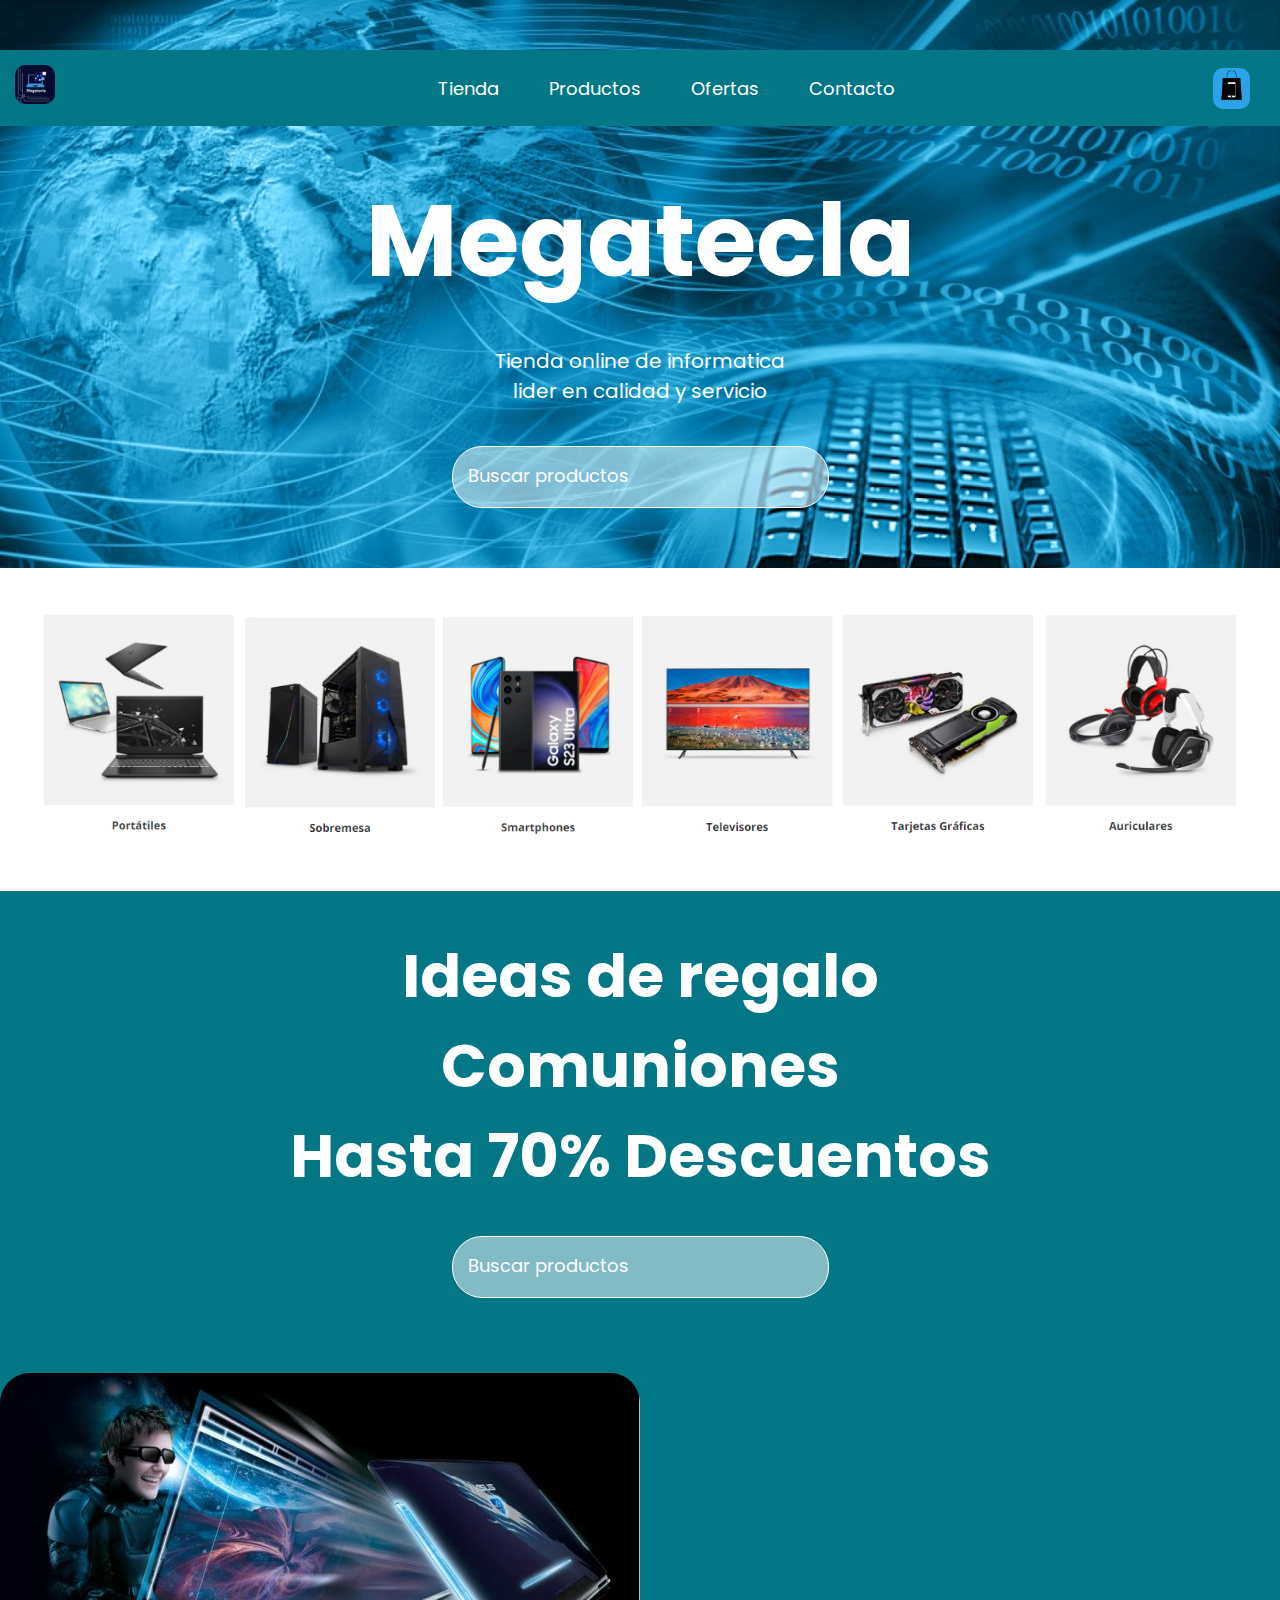
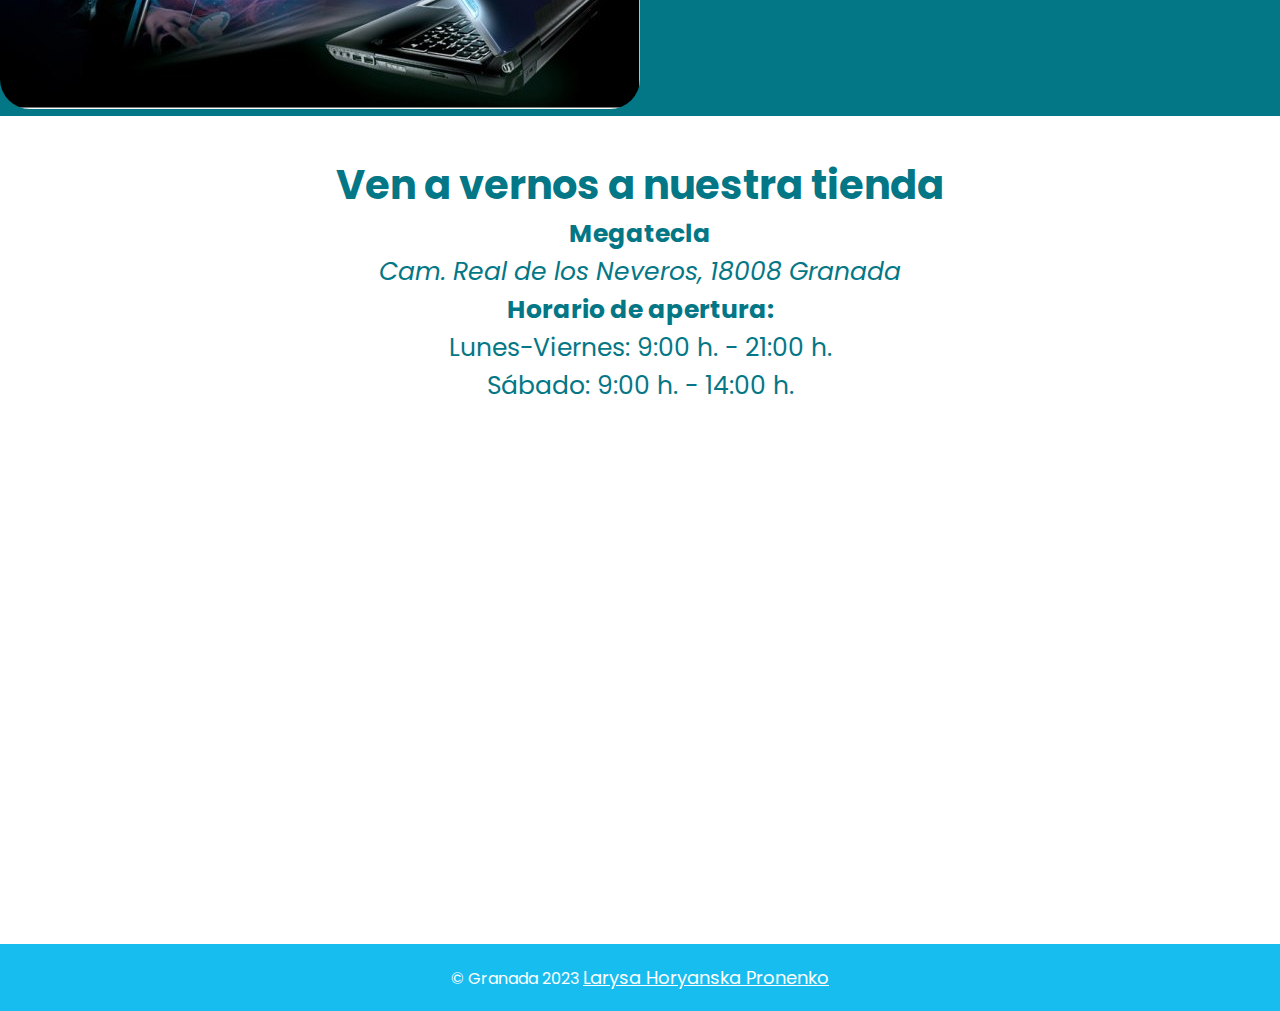
==== index.html @ b73571f2 "Los archivos básicos" ====
<!DOCTYPE html>
<html lang="en">
<head>
    <meta charset="UTF-8">
    <meta http-equiv="X-UA-Compatible" content="IE=edge">
    <!--meta para adaptiv-->
    <meta name="viewport" content="width=device-width, initial-scale=1.0,maximum-scale=1.0,minimum-scale=1.0,user-scalable=no ">
    <link rel="preconnect" href="https://fonts.googleapis.com">
        <link rel="preconnect" href="https://fonts.gstatic.com" crossorigin>
        <link href="https://fonts.googleapis.com/css2?family=Poppins&display=swap" rel="stylesheet">
        <link rel="stylesheet" href="style.css">
    <title>Megatecla</title>
</head>
<body>
    <div class="container">
        <div class="bgn-image">
        <header class="header">
            <div class="logo">
            <a href="index.html"> <img src="./imagenes/logo2.png" alt="Tienda de informatica online Megatecla"></a>
            </div> 

            <div class="header-nav">
                <ul class="nav">
                    <li class="nav-element">
                            <a href="index.html">Tienda</a></li>
                    <li class="nav-element">
                        <a href="productos.html">Productos</a></li>
                    <li class="nav-element">
                        <a href="ofertas.html">Ofertas</a></li>
                    <li class="nav-element">
                        <a href="contacto.html">Contacto</a></li>
                </ul>
            </div>

            <div class="basket">
                <a href="#"><img src="./imagenes/cesta.png" alt="Cesta_de_la_compra"></a>
            </div>
         </header>
        
            <div class="container">
                <div class="interior">
                    <h2 class="interior-slogan">Megatecla</h2>
                    <p class="interior-text">Tienda online de informatica<br>lider en calidad y servicio</p>
                    
                        <input type="text" class="interior-search" placeholder="Buscar productos">
                        
                        
                </div>
            </div>
        </div>

    
        <section class="container">
            <div class="content">
                <div class="article-a1 ">
                    <a href="productos.html#1"><img src="./imagenes/a1.png" alt="Seccion de portatiles"></a>
                </div>
                <div class="article-a2 ">
                    <a href="productos.html#2"><img src="./imagenes/a2.png" alt="Seccion de sobremesas"></a>
                </div>
                <div class="article-a3 ">
                    <a href="productos.html#3"><img src="./imagenes/a3.png" alt="Seccion de smartphones"></a>
                </div>
                <div class="article-a4 ">
                    <a href="productos.html#4"><img src="./imagenes/a4.png" alt="Seccion de televisores"></a>
                </div>
                <div class="article-a5 ">
                    <a href="productos.html#5"><img src="./imagenes/a5.png" alt="Seccion de tarjetas graficas"></a>
                </div>
                <div class="article-a6 ">
                    <a href="productos.html#6"><img src="./imagenes/a6.png" alt="Seccion de auriculares"></a>
                </div>
            </div>
        </section>
   
    <section class="oferr">
        <div class="oferr-text">
            <h2 class="oferr-slogan">Ideas de regalo <br>Comuniones</h2>
            <h2 class="oferr-slogan">Hasta 70% Descuentos</h2>
            <input type="text" class="oferr-search" placeholder="Buscar productos">
        </div>

        <div class="oferr-img">
            <img src="./imagenes/oferta.jpg" alt="">   
        </div>
    </section>
    <section class="mapa">
        <h3>Ven a vernos a nuestra tienda</h3>
        <p><strong>Megatecla</strong><br>
        <address>
            Cam. Real de los Neveros,
            18008 Granada
        </address></p>
        <p><strong>Horario de apertura:</strong>​ <br>
           Lunes-Viernes:<time> 9:00 h. - 21:00 </time>h.<br>
           Sábado:<time> 9:00 h. - 14:00 </time>h.
        </p>
        
        <iframe src="https://www.google.com/maps/embed?pb=!1m18!1m12!1m3!1d12719.294969153772!2d-3.5855764753150616!3d37.15689035773113!2m3!1f0!2f0!3f0!3m2!1i1024!2i768!4f13.1!3m3!1m2!1s0xd71e4a9ee9aae45%3A0xc461974b3383d8f7!2sCam.%20Real%20de%20los%20Neveros%2C%2018008%20Granada!5e0!3m2!1ses!2ses!4v1690480111219!5m2!1ses!2ses" width="100%" height="450" style="border:0;" allowfullscreen="" loading="lazy" class="mapa-im" referrerpolicy="no-referrer-when-downgrade"></iframe>
    </section>
    <footer>
        <p> &copy; Granada 2023 <a href="https://www.linkedin.com/in/larysahoryanskapronenko/"> Larysa Horyanska Pronenko</a></p>
    </footer>
</div>
</body>
</html>
---- style.css ----
*{
    margin: 0;
    padding: 0;
}

html,body{
    overflow-x: hidden;
}
body{
    font-family: 'Poppins';
    color: white;
    position: relative;
}

.container{
    max-width: 100%;
    margin: auto;
}

.bgn-image{
    background-image: url('./imagenes/bgn.jpg');
    background-repeat: no-repeat;
    background-size: cover;
    padding-top: 50px;
    padding-bottom: 20px; 
}

.header{
    background-color: rgb(4, 119, 134);
    display: flex;
    justify-content: space-between;
    align-items: center;   
}

.header-nav{
    padding-left: 5%;
}



.logo img{
    width: 40px;
    border-radius: 10px; 
    margin: 15px;

}

.nav{
    display: flex;
    justify-content: space-around;
    list-style: none;
    gap:50px;
}

.nav li{
    font-size: 18px;    
}

.nav li a{
    text-decoration: none; 
    color: white;      
}

.nav li a:visited{
    color: white;
}

.basket a {
    font-size: 18px;
    font-family: 'Poppins';
    color: white;
    text-decoration: none;
    margin-right: 15px;
    display: flex;
    justify-content: space-between;
    align-items: center;
   
}

.basket img{
    width: 37px;
    border-radius: 10px;
    margin: 15px;
}

.interior h2, p {
    text-align: center; 
}

.interior-slogan{
    margin-top: 40px;
    font-size: 100px;
    font-weight: bold;  
}

.interior-text{ 
    margin-top: 30px;
    font-size: 20px;
}

.interior-search{
    display: block;
    margin: 40px auto ;
    width: 360px;
    height: 60px;
    border: 1px solid white;
    border-radius: 30px;
    background-color:rgb(255, 255, 255,0.5);
    text-align: left;
    padding-left: 15px;  
}


.interior-search::placeholder{
    font-family: 'Poppins';
    font-size: 18px;
    color: white;
}
    
.interior-search:focus{
    outline: none;
    font-size: 18px;
    font-weight: bold;
}

.content{
    display: flex;
    justify-content: space-between;
    align-items: center;
    margin: 3%;
}

.content div a img:hover{
transform: scale(1.25);
transition: transform 0.3s;
}

.content div a img{
   max-width: 100%;
}

.oferr{

    display: flex;
    flex-wrap: wrap;
    justify-content: space-between;

    align-items: center;  
    background-color: rgb(4, 119, 134);
    margin:3% ,auto;       
}

.oferr-text{
    
    display: flex;
    margin: 40px auto; 
    font-size: 40px;
    align-items: center;
    flex-direction: column; 
}

.oferr-slogan,h2 {
    text-align: center;
}

.oferr-search{
    display: block;
    width: 360px;
    height: 60px;
    border: 1px solid white;
    border-radius: 30px;
    background-color:rgb(255, 255, 255,0.5);
    padding-left: 15px;
    margin: 5%; 
}

.oferr-search::placeholder{
    font-family: 'Poppins';
    font-size: 18px;
    color: white; 
}

.oferr-search:focus{
    outline:none;
    font-size: 16px;
    font-weight: bold;
}

.oferr-img img{
    max-width: 100%;
    border-radius: 30px;
    margin-right: 100px;
}

footer{
    background-color: rgb(24, 189, 240);
	color: white;
	text-align: center;
	padding: 20px;
	margin-top: 40px;
    text-decoration: none;
}

.mapa h3{
    font-size: 40px;
}

.mapa {
    color: rgb(4, 119, 134);
    margin: 40px auto; 
    font-size: 25px;
    text-align: center;
    margin-top: 3%;
}
.mapa-im{
    margin-top: 3%;
}

footer p a{
    font-family: 'Poppins';
    font-size: 18px;
    color: white;
}


@media (max-width:600px){
    
    .container{
        max-width: 100%;
        display: block;
        align-items: center;
    }
   
    .header{
        display:flex;
        justify-content:space-around;
    }
    .header-nav{
        padding-left: 0%;
    }
    .nav{
        gap:10px;
        display: flex;
        flex-direction: column;
        align-items: center;
        
    }
    .interior-slogan{
        font-size: 45px;
    }
    .content{
        display: flex;
        flex-wrap: wrap;
        flex-direction: column;
    }
    .oferr{
        align-items: center;
    }
    .oferr-slogan,h2 {
        text-align: center;
        font-size: 40px;
    }
    .oferr-search{
        width: 250px;
       
    }
    .interior-search{
        width: 250px;
}
}
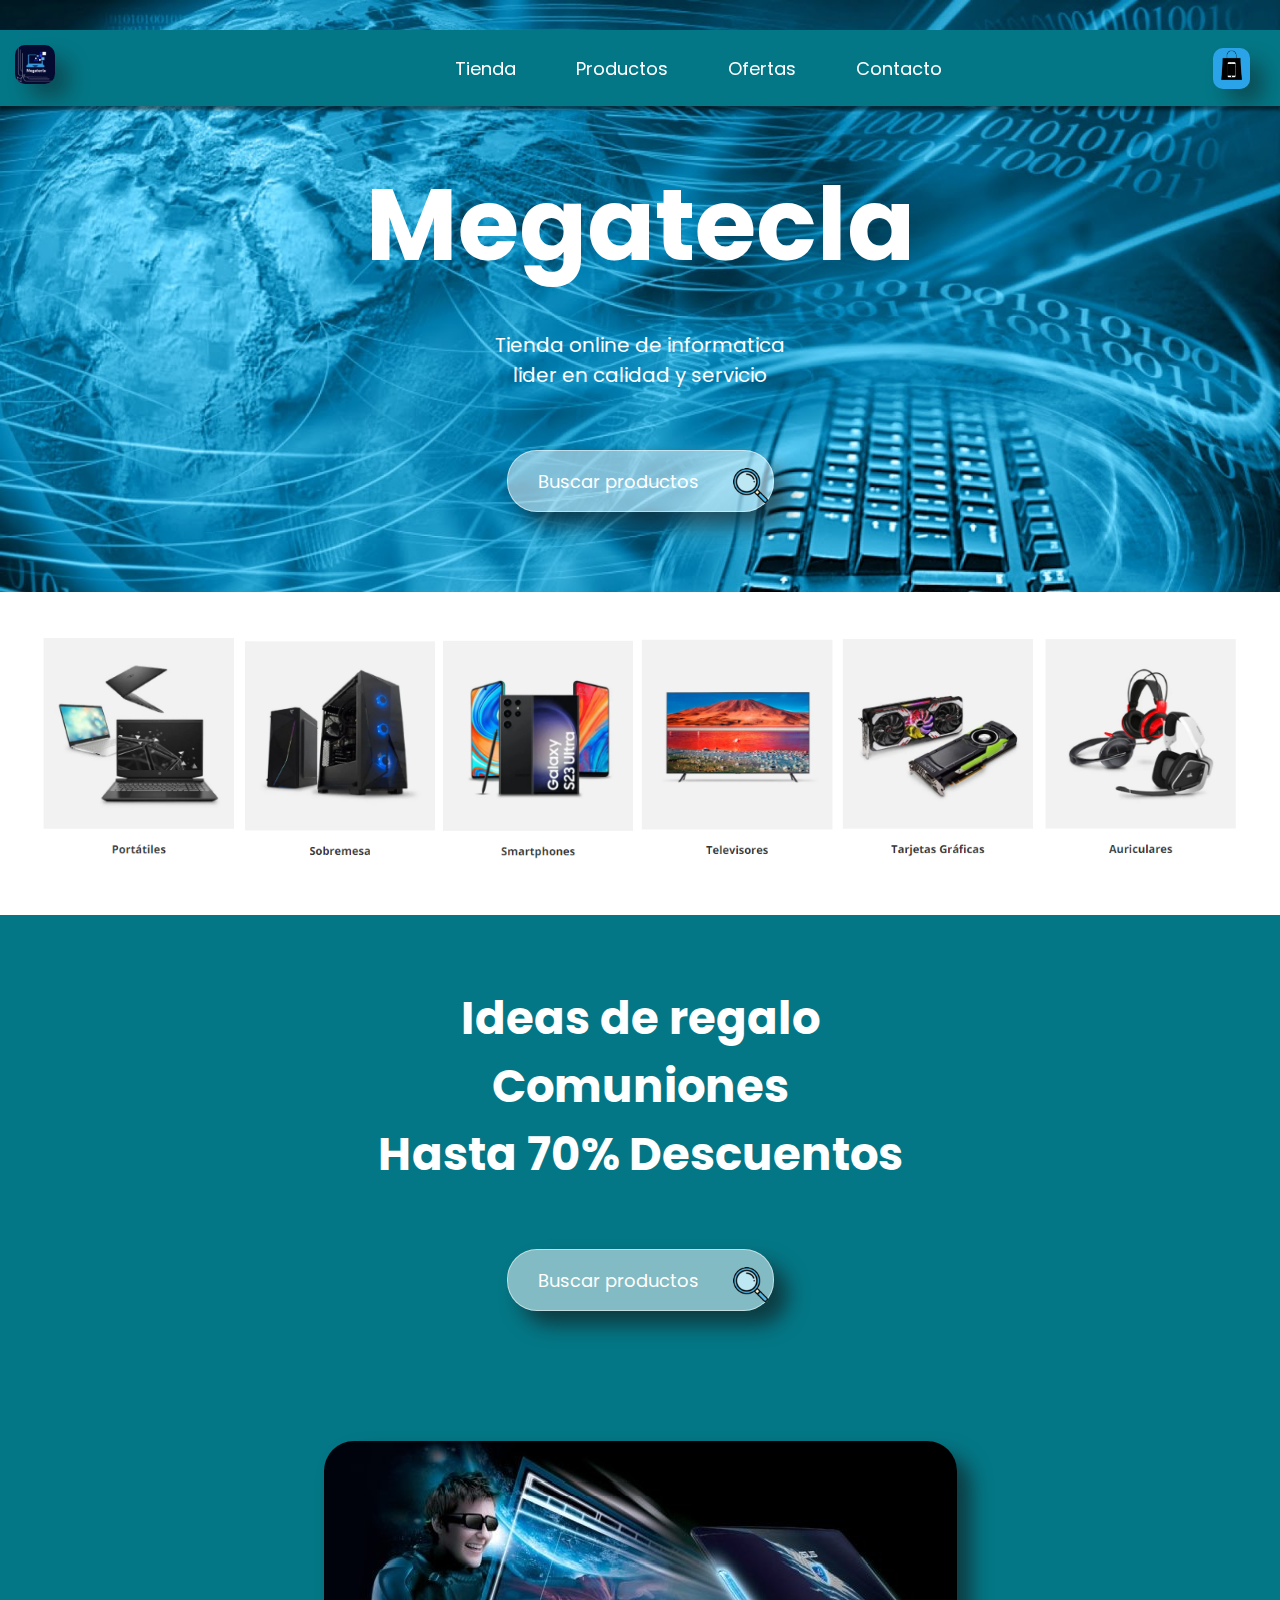
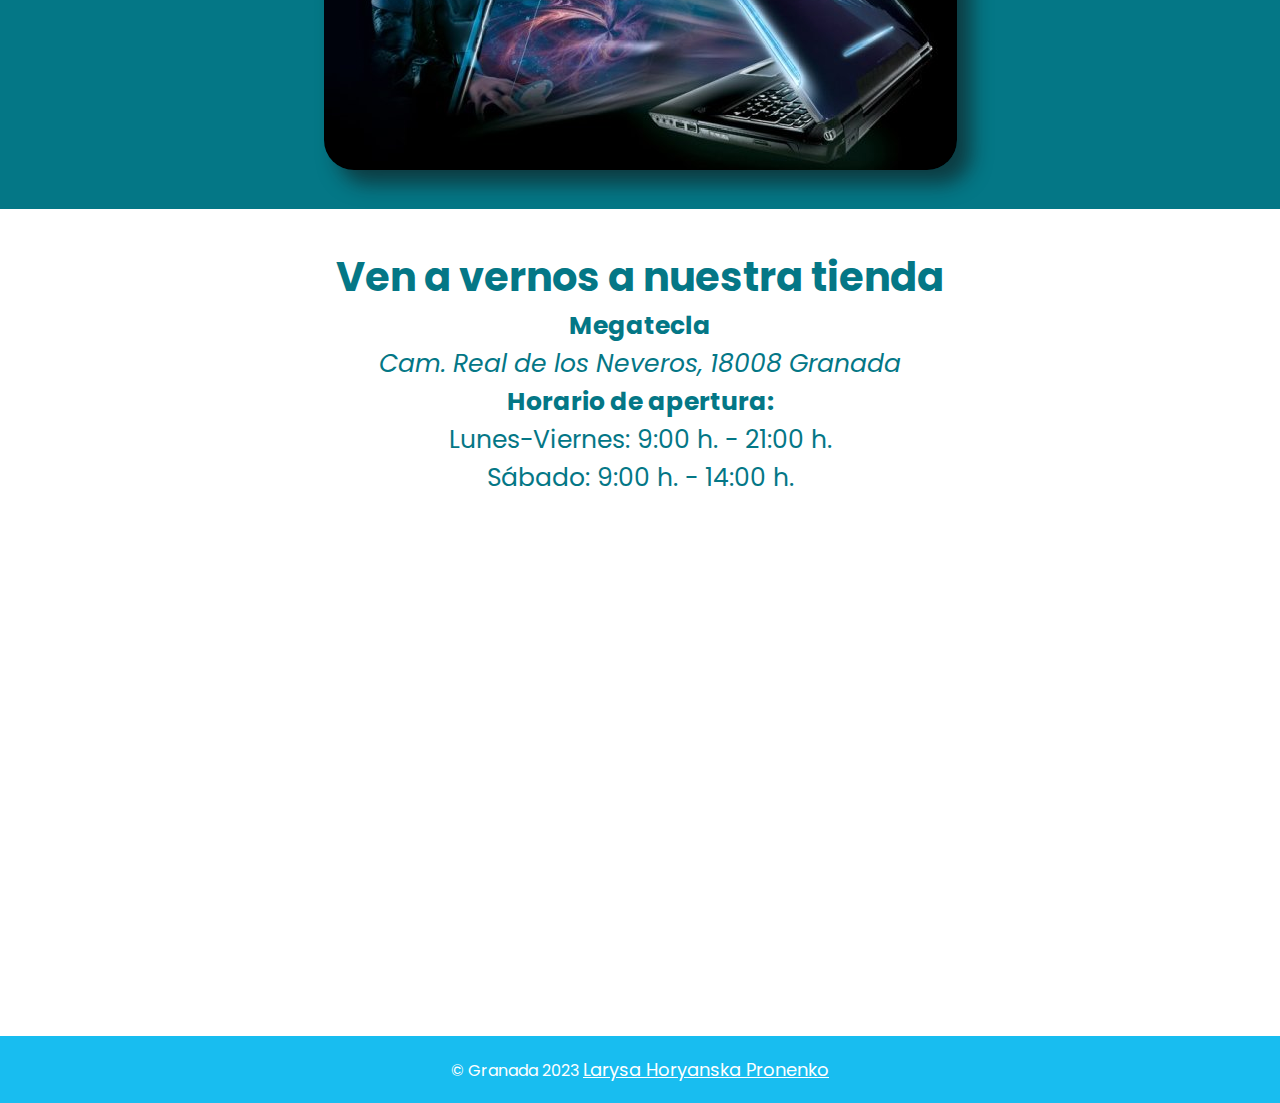
==== commit fd2a12ae: "Mejoras varias" ====
--- a/index.html
+++ b/index.html
@@ -12,17 +12,17 @@
     <title>Megatecla</title>
 </head>
 <body>
-    <div class="container">
+    <div class="container-general">
         <div class="bgn-image">
         <header class="header">
             <div class="logo">
-            <a href="index.html"> <img src="./imagenes/logo2.png" alt="Tienda de informatica online Megatecla"></a>
+                <a href="index.html"> <img src="./imagenes/logo2.png" alt="Tienda de informatica online Megatecla"></a>
             </div> 
-
+            
             <div class="header-nav">
                 <ul class="nav">
                     <li class="nav-element">
-                            <a href="index.html">Tienda</a></li>
+                        <a href="index.html">Tienda</a></li>
                     <li class="nav-element">
                         <a href="productos.html">Productos</a></li>
                     <li class="nav-element">
@@ -31,27 +31,30 @@
                         <a href="contacto.html">Contacto</a></li>
                 </ul>
             </div>
-
+                            
             <div class="basket">
                 <a href="#"><img src="./imagenes/cesta.png" alt="Cesta_de_la_compra"></a>
             </div>
-         </header>
+        </header>
         
             <div class="container">
                 <div class="interior">
                     <h2 class="interior-slogan">Megatecla</h2>
                     <p class="interior-text">Tienda online de informatica<br>lider en calidad y servicio</p>
-                    
+                </div>     
+                <div class="interior-lupa">
+                    <form class="search-interior">
                         <input type="text" class="interior-search" placeholder="Buscar productos">
-                        
-                        
+                        <a href="productos.html"><img src="./imagenes/lupa.png" alt="Buscar productos"></a>
+                    </form>
+                   
                 </div>
             </div>
         </div>
 
     
-        <section class="container">
-            <div class="content">
+        
+            <section class="content">
                 <div class="article-a1 ">
                     <a href="productos.html#1"><img src="./imagenes/a1.png" alt="Seccion de portatiles"></a>
                 </div>
@@ -70,18 +73,23 @@
                 <div class="article-a6 ">
                     <a href="productos.html#6"><img src="./imagenes/a6.png" alt="Seccion de auriculares"></a>
                 </div>
-            </div>
-        </section>
+            </section>
+            
    
     <section class="oferr">
         <div class="oferr-text">
             <h2 class="oferr-slogan">Ideas de regalo <br>Comuniones</h2>
             <h2 class="oferr-slogan">Hasta 70% Descuentos</h2>
-            <input type="text" class="oferr-search" placeholder="Buscar productos">
+            <div class="interior-lupa">
+                <form class="search-interior">
+                    <input type="text" class="interior-search" placeholder="Buscar productos">
+                    <a href="ofertas.html#of"><img src="./imagenes/lupa.png" alt="Buscar ofertas"></a>
+                </form>
+            </div>    
         </div>
 
         <div class="oferr-img">
-            <img src="./imagenes/oferta.jpg" alt="">   
+            <img src="./imagenes/oferta.png" alt="">   
         </div>
     </section>
     <section class="mapa">
--- a/style.css
+++ b/style.css
@@ -1,20 +1,13 @@
 *{
     margin: 0;
     padding: 0;
-}
-
-html,body{
-    overflow-x: hidden;
-}
+    font-family: 'Poppins';
+}
+
+
 body{
-    font-family: 'Poppins';
-    color: white;
-    position: relative;
-}
-
-.container{
-    max-width: 100%;
-    margin: auto;
+    color: white;
+    
 }
 
 .bgn-image{
@@ -24,23 +17,36 @@
     padding-top: 50px;
     padding-bottom: 20px; 
 }
-
+.container-general{
+    max-width: 100%;
+    margin: auto;
+}
 .header{
     background-color: rgb(4, 119, 134);
     display: flex;
     justify-content: space-between;
-    align-items: center;   
+    align-items: center;
+    
+box-shadow:0px 4px 3px rgba(0,0,0,.5);
+    /* si queremos haser nav-bar pegado a top de la pagina*/
+    position:fixed;
+    z-index:1000;
+	top:30px;
+	/*max-width:1000px;*/
+	left:0;
+	width:100%;
+	
 }
 
 .header-nav{
-    padding-left: 5%;
-}
-
+    padding-left: 10%;
+}
 
 
 .logo img{
     width: 40px;
     border-radius: 10px; 
+    box-shadow: 14px 14px 20px 0 rgba(20, 20, 20, 0.4);
     margin: 15px;
 
 }
@@ -49,7 +55,7 @@
     display: flex;
     justify-content: space-around;
     list-style: none;
-    gap:50px;
+    gap:60px;
 }
 
 .nav li{
@@ -70,7 +76,7 @@
     font-family: 'Poppins';
     color: white;
     text-decoration: none;
-    margin-right: 15px;
+    margin-right:15px;
     display: flex;
     justify-content: space-between;
     align-items: center;
@@ -81,14 +87,22 @@
     width: 37px;
     border-radius: 10px;
     margin: 15px;
-}
-
+box-shadow: 14px 14px 20px 0 rgba(20, 20, 20, 0.4);
+}
+
+.container{
+    max-width: 100%;
+    display: flex;
+    flex-direction: column;
+    align-items: center;
+        
+}
 .interior h2, p {
     text-align: center; 
 }
 
 .interior-slogan{
-    margin-top: 40px;
+    margin-top: 100px;
     font-size: 100px;
     font-weight: bold;  
 }
@@ -97,30 +111,52 @@
     margin-top: 30px;
     font-size: 20px;
 }
-
-.interior-search{
-    display: block;
-    margin: 40px auto ;
+.search-interior{
+    display: flex;
+    justify-content:space-between;
+    margin: 60px auto;
     width: 360px;
     height: 60px;
-    border: 1px solid white;
+    border: 1px solid rgb(255, 255, 255,0.5);
     border-radius: 30px;
     background-color:rgb(255, 255, 255,0.5);
     text-align: left;
-    padding-left: 15px;  
-}
-
+    padding-left: 15px;
+box-shadow: 14px 14px 20px 0 rgba(20, 20, 20, 0.6);  
+    
+}
+.search-interior input{
+    flex: 1;
+    padding: 15px;
+    border: 0;
+    outline: 0;
+    background: transparent;
+    font-size: 20px;
+    
+}
+.search-interior a img{
+    width: 35px;
+    margin:20%;
+}
+.search-interior a{
+    padding: 10px 12px;
+    border: 0;
+    outline: 0;
+    background: transparent;
+    cursor: pointer;
+    
+}
 
 .interior-search::placeholder{
     font-family: 'Poppins';
     font-size: 18px;
     color: white;
+    
 }
     
 .interior-search:focus{
     outline: none;
-    font-size: 18px;
-    font-weight: bold;
+    font-size: 18px;    
 }
 
 .content{
@@ -128,11 +164,14 @@
     justify-content: space-between;
     align-items: center;
     margin: 3%;
+    max-width: 100%;
 }
 
 .content div a img:hover{
 transform: scale(1.25);
 transition: transform 0.3s;
+
+
 }
 
 .content div a img{
@@ -143,8 +182,6 @@
 
     display: flex;
     flex-wrap: wrap;
-    justify-content: space-between;
-
     align-items: center;  
     background-color: rgb(4, 119, 134);
     margin:3% ,auto;       
@@ -153,8 +190,8 @@
 .oferr-text{
     
     display: flex;
-    margin: 40px auto; 
-    font-size: 40px;
+    margin: 70px auto; 
+    font-size: 30px;
     align-items: center;
     flex-direction: column; 
 }
@@ -163,33 +200,12 @@
     text-align: center;
 }
 
-.oferr-search{
-    display: block;
-    width: 360px;
-    height: 60px;
-    border: 1px solid white;
-    border-radius: 30px;
-    background-color:rgb(255, 255, 255,0.5);
-    padding-left: 15px;
-    margin: 5%; 
-}
-
-.oferr-search::placeholder{
-    font-family: 'Poppins';
-    font-size: 18px;
-    color: white; 
-}
-
-.oferr-search:focus{
-    outline:none;
-    font-size: 16px;
-    font-weight: bold;
-}
 
 .oferr-img img{
     max-width: 100%;
     border-radius: 30px;
     margin-right: 100px;
+box-shadow: 14px 14px 20px 0 rgba(20, 20, 20, 0.6); 
 }
 
 footer{
@@ -222,18 +238,18 @@
     color: white;
 }
 
-
 @media (max-width:600px){
     
     .container{
         max-width: 100%;
         display: block;
-        align-items: center;
+        align-items: center;     
     }
    
     .header{
         display:flex;
-        justify-content:space-around;
+        justify-content:space-between;
+        max-width: 100%;
     }
     .header-nav{
         padding-left: 0%;
@@ -246,26 +262,66 @@
         
     }
     .interior-slogan{
-        font-size: 45px;
+        margin-top: 150px;
+        font-size: 50px;
+        font-weight: bold;  
     }
     .content{
         display: flex;
         flex-wrap: wrap;
         flex-direction: column;
     }
+    .search-interior{
+        display: flex;
+        justify-content:space-between;
+        max-width:250px;
+        
+    }
+    .search-interior input{
+        max-width: 60%;
+    }
+    .oferr-text{
+        display: flex;
+        flex-direction: column;
+        align-items: center;
+        margin:50px auto; 
+    }
+
+  
+    .oferr-slogan,h2 {
+    font-size: 30px;
+    
+}
+   
+    .search-interior a img{
+        width: 25px;
+        margin: 30%;
+
+    }    
+}
+
+@media ((min-width:580px) and (max-width:1285px)){
+   
     .oferr{
+        display: flex;
+        flex-wrap: wrap;
+        flex-direction: column;
         align-items: center;
     }
-    .oferr-slogan,h2 {
-        text-align: center;
-        font-size: 40px;
-    }
-    .oferr-search{
-        width: 250px;
-       
-    }
-    .interior-search{
-        width: 250px;
-}
-}
-
+    .oferr-img img{
+        max-width: 100%;
+        border-radius: 30px;
+        display: inline-block;
+        margin-right: 0px;
+        margin-bottom: 5%;
+    } 
+    .search-interior{
+        display: flex;
+        justify-content:space-between;
+        width:250px;
+        
+    }
+    .search-interior input{
+        width: 150px;
+    } 
+}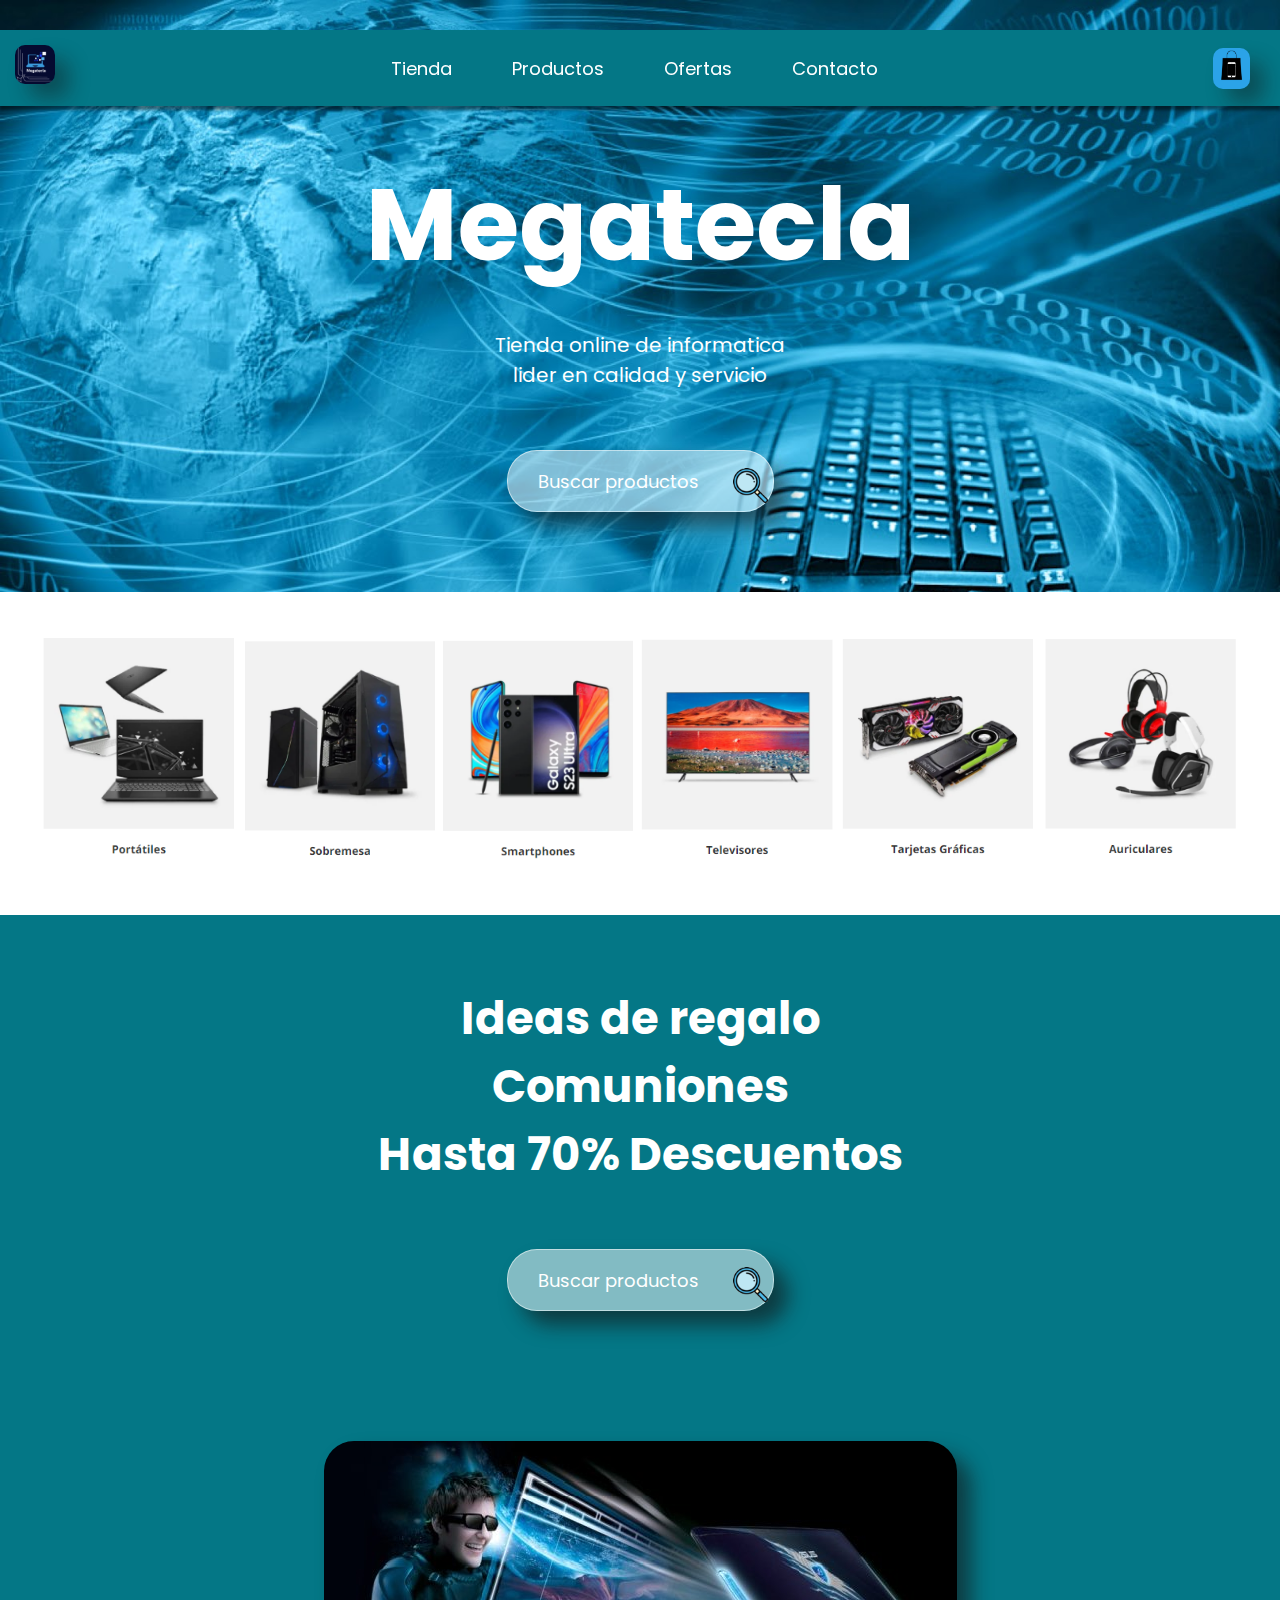
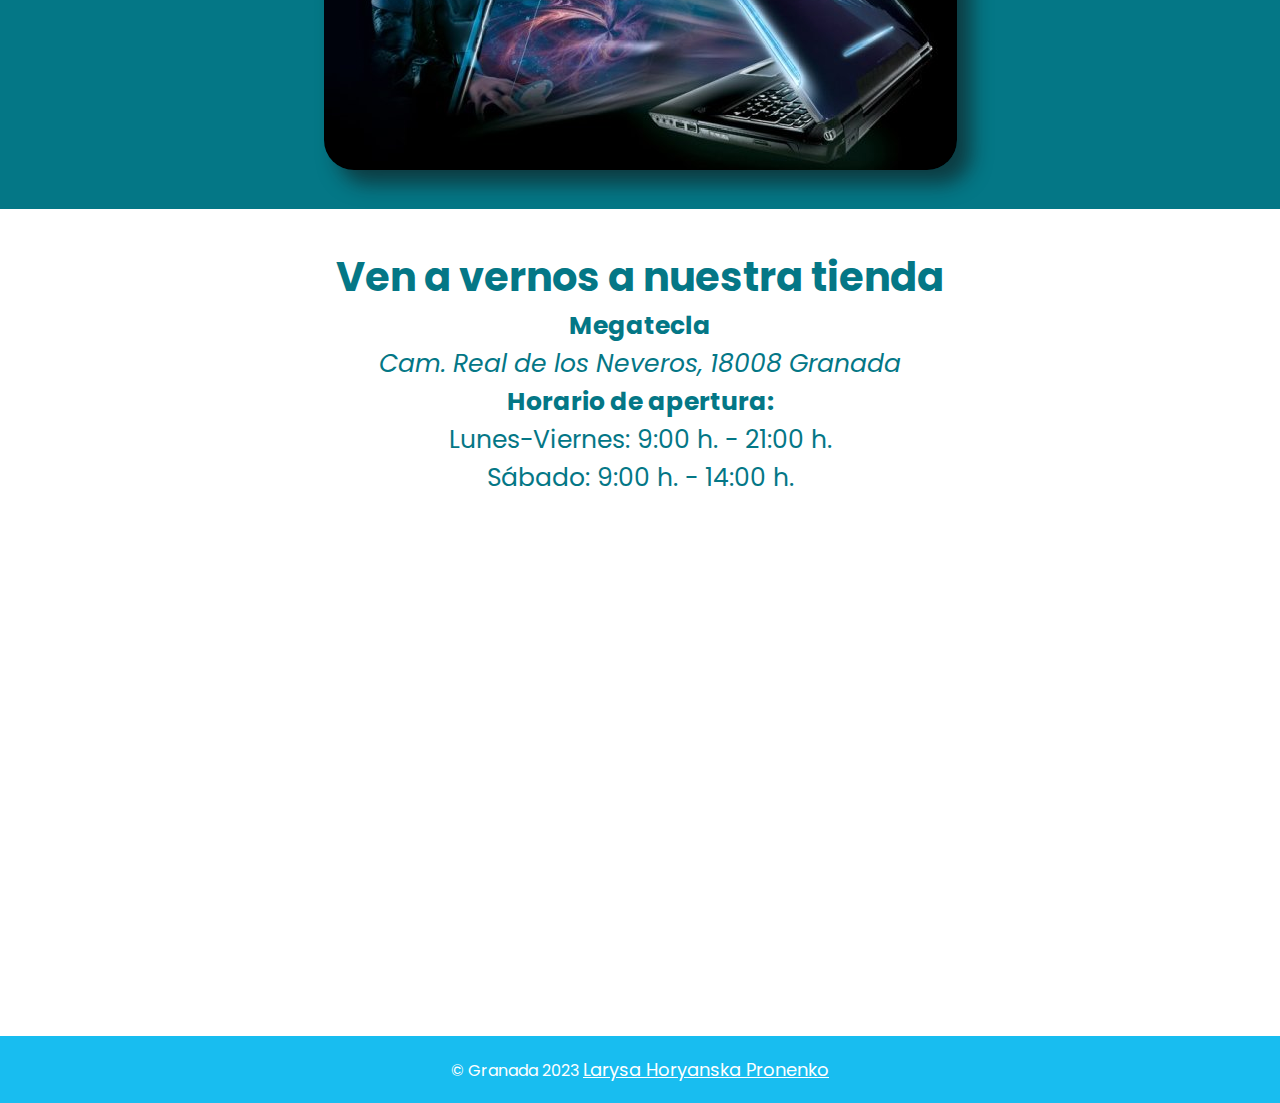
==== commit 2b5c661e: "Mejoras archivo de productos y contacto" ====
--- a/index.html
+++ b/index.html
@@ -14,6 +14,7 @@
 <body>
     <div class="container-general">
         <div class="bgn-image">
+            <div class="capa-hero"></div>
         <header class="header">
             <div class="logo">
                 <a href="index.html"> <img src="./imagenes/logo2.png" alt="Tienda de informatica online Megatecla"></a>
@@ -56,22 +57,22 @@
         
             <section class="content">
                 <div class="article-a1 ">
-                    <a href="productos.html#1"><img src="./imagenes/a1.png" alt="Seccion de portatiles"></a>
+                    <a href="productos.html#portatiles"><img src="./imagenes/a1.png" alt="Seccion de portatiles"></a>
                 </div>
                 <div class="article-a2 ">
-                    <a href="productos.html#2"><img src="./imagenes/a2.png" alt="Seccion de sobremesas"></a>
+                    <a href="productos.html#sobremesas"><img src="./imagenes/a2.png" alt="Seccion de sobremesas"></a>
                 </div>
                 <div class="article-a3 ">
-                    <a href="productos.html#3"><img src="./imagenes/a3.png" alt="Seccion de smartphones"></a>
+                    <a href="productos.html#smartphones"><img src="./imagenes/a3.png" alt="Seccion de smartphones"></a>
                 </div>
                 <div class="article-a4 ">
-                    <a href="productos.html#4"><img src="./imagenes/a4.png" alt="Seccion de televisores"></a>
+                    <a href="productos.html#televisores"><img src="./imagenes/a4.png" alt="Seccion de televisores"></a>
                 </div>
                 <div class="article-a5 ">
-                    <a href="productos.html#5"><img src="./imagenes/a5.png" alt="Seccion de tarjetas graficas"></a>
+                    <a href="productos.html#tarjetas_graficas"><img src="./imagenes/a5.png" alt="Seccion de tarjetas graficas"></a>
                 </div>
                 <div class="article-a6 ">
-                    <a href="productos.html#6"><img src="./imagenes/a6.png" alt="Seccion de auriculares"></a>
+                    <a href="productos.html#auriculares"><img src="./imagenes/a6.png" alt="Seccion de auriculares"></a>
                 </div>
             </section>
             
--- a/style.css
+++ b/style.css
@@ -1,327 +1,302 @@
-*{
-    margin: 0;
-    padding: 0;
-    font-family: 'Poppins';
-}
-
-
-body{
-    color: white;
-    
-}
-
-.bgn-image{
-    background-image: url('./imagenes/bgn.jpg');
-    background-repeat: no-repeat;
-    background-size: cover;
-    padding-top: 50px;
-    padding-bottom: 20px; 
-}
-.container-general{
+* {
+  margin: 0;
+  padding: 0;
+  font-family: "Poppins";
+}
+
+body {
+  color: white;
+}
+
+.bgn-image {
+  background-image: url("./imagenes/bgn.jpg");
+  background-repeat: no-repeat;
+  background-size: cover;
+  padding-top: 50px;
+  padding-bottom: 20px;
+}
+.container-general {
+  max-width: 100%;
+  margin: auto;
+}
+.capa-hero {
+  background-color: black;
+}
+.header {
+  background-color: rgb(4, 119, 134);
+  display: flex;
+  justify-content: space-between;
+  align-items: center;
+
+  box-shadow: 0px 4px 3px rgba(0, 0, 0, 0.5);
+  /* si queremos haser nav-bar pegado a top de la pagina*/
+  position: fixed;
+  z-index: 1000;
+  top: 30px;
+  /*max-width:1000px;*/
+  left: 0;
+  width: 100%;
+}
+
+.logo img {
+  width: 40px;
+  border-radius: 10px;
+  box-shadow: 14px 14px 20px 0 rgba(20, 20, 20, 0.4);
+  margin: 15px;
+}
+
+.nav {
+  display: flex;
+  justify-content: space-around;
+  list-style: none;
+  gap: 60px;
+}
+
+.nav li {
+  font-size: 18px;
+}
+
+.nav li a {
+  text-decoration: none;
+  color: white;
+}
+
+.nav li a:visited {
+  color: white;
+}
+
+.basket a {
+  font-size: 18px;
+  font-family: "Poppins";
+  color: white;
+  text-decoration: none;
+  margin-right: 15px;
+  display: flex;
+  justify-content: space-between;
+  align-items: center;
+}
+
+.basket img {
+  width: 37px;
+  border-radius: 10px;
+  margin: 15px;
+  box-shadow: 14px 14px 20px 0 rgba(20, 20, 20, 0.4);
+}
+
+.container {
+  max-width: 100%;
+  display: flex;
+  flex-direction: column;
+  align-items: center;
+}
+.interior h2,
+p {
+  text-align: center;
+}
+
+.interior-slogan {
+  margin-top: 100px;
+  font-size: 100px;
+  font-weight: bold;
+}
+
+.interior-text {
+  margin-top: 30px;
+  font-size: 20px;
+}
+.search-interior {
+  display: flex;
+  justify-content: space-between;
+  margin: 60px auto;
+  width: 360px;
+  height: 60px;
+  border: 1px solid rgb(255, 255, 255, 0.5);
+  border-radius: 30px;
+  background-color: rgb(255, 255, 255, 0.5);
+  text-align: left;
+  padding-left: 15px;
+  box-shadow: 14px 14px 20px 0 rgba(20, 20, 20, 0.6);
+}
+.search-interior input {
+  flex: 1;
+  padding: 15px;
+  border: 0;
+  outline: 0;
+  background: transparent;
+  font-size: 20px;
+}
+.search-interior a img {
+  width: 35px;
+  margin: 20%;
+}
+.search-interior a {
+  padding: 10px 12px;
+  border: 0;
+  outline: 0;
+  background: transparent;
+  cursor: pointer;
+}
+
+.interior-search::placeholder {
+  font-family: "Poppins";
+  font-size: 18px;
+  color: white;
+}
+
+.interior-search:focus {
+  outline: none;
+  font-size: 18px;
+}
+
+.content {
+  display: flex;
+  justify-content: space-between;
+  align-items: center;
+  margin: 3%;
+  max-width: 100%;
+}
+
+.content div a img:hover {
+  transform: scale(1.25);
+  transition: transform 0.3s;
+}
+
+.content div a img {
+  max-width: 100%;
+}
+
+.oferr {
+  display: flex;
+  flex-wrap: wrap;
+  align-items: center;
+  background-color: rgb(4, 119, 134);
+  margin: 3%, auto;
+}
+
+.oferr-text {
+  display: flex;
+  margin: 70px auto;
+  font-size: 30px;
+  align-items: center;
+  flex-direction: column;
+}
+
+.oferr-slogan,
+h2 {
+  text-align: center;
+}
+
+.oferr-img img {
+  max-width: 100%;
+  border-radius: 30px;
+  margin-right: 100px;
+  box-shadow: 14px 14px 20px 0 rgba(20, 20, 20, 0.6);
+}
+
+footer {
+  background-color: rgb(24, 189, 240);
+  color: white;
+  text-align: center;
+  padding: 20px;
+  margin-top: 40px;
+  text-decoration: none;
+}
+
+.mapa h3 {
+  font-size: 40px;
+}
+
+.mapa {
+  color: rgb(4, 119, 134);
+  margin: 40px auto;
+  font-size: 25px;
+  text-align: center;
+  margin-top: 3%;
+}
+.mapa-im {
+  margin-top: 3%;
+}
+
+footer p a {
+  font-family: "Poppins";
+  font-size: 18px;
+  color: white;
+}
+
+@media (max-width: 600px) {
+  .container {
     max-width: 100%;
-    margin: auto;
-}
-.header{
-    background-color: rgb(4, 119, 134);
-    display: flex;
-    justify-content: space-between;
+    display: block;
     align-items: center;
-    
-box-shadow:0px 4px 3px rgba(0,0,0,.5);
-    /* si queremos haser nav-bar pegado a top de la pagina*/
-    position:fixed;
-    z-index:1000;
-	top:30px;
-	/*max-width:1000px;*/
-	left:0;
-	width:100%;
-	
-}
-
-.header-nav{
-    padding-left: 10%;
-}
-
-
-.logo img{
-    width: 40px;
-    border-radius: 10px; 
-    box-shadow: 14px 14px 20px 0 rgba(20, 20, 20, 0.4);
-    margin: 15px;
-
-}
-
-.nav{
+  }
+
+  .header {
     display: flex;
     justify-content: space-around;
-    list-style: none;
-    gap:60px;
-}
-
-.nav li{
-    font-size: 18px;    
-}
-
-.nav li a{
-    text-decoration: none; 
-    color: white;      
-}
-
-.nav li a:visited{
-    color: white;
-}
-
-.basket a {
-    font-size: 18px;
-    font-family: 'Poppins';
-    color: white;
-    text-decoration: none;
-    margin-right:15px;
-    display: flex;
-    justify-content: space-between;
-    align-items: center;
-   
-}
-
-.basket img{
-    width: 37px;
-    border-radius: 10px;
-    margin: 15px;
-box-shadow: 14px 14px 20px 0 rgba(20, 20, 20, 0.4);
-}
-
-.container{
-    max-width: 100%;
+  }
+
+  .nav {
+    gap: 10px;
     display: flex;
     flex-direction: column;
     align-items: center;
-        
-}
-.interior h2, p {
-    text-align: center; 
-}
-
-.interior-slogan{
-    margin-top: 100px;
-    font-size: 100px;
-    font-weight: bold;  
-}
-
-.interior-text{ 
-    margin-top: 30px;
-    font-size: 20px;
-}
-.search-interior{
-    display: flex;
-    justify-content:space-between;
-    margin: 60px auto;
-    width: 360px;
-    height: 60px;
-    border: 1px solid rgb(255, 255, 255,0.5);
-    border-radius: 30px;
-    background-color:rgb(255, 255, 255,0.5);
-    text-align: left;
-    padding-left: 15px;
-box-shadow: 14px 14px 20px 0 rgba(20, 20, 20, 0.6);  
-    
-}
-.search-interior input{
-    flex: 1;
-    padding: 15px;
-    border: 0;
-    outline: 0;
-    background: transparent;
-    font-size: 20px;
-    
-}
-.search-interior a img{
-    width: 35px;
-    margin:20%;
-}
-.search-interior a{
-    padding: 10px 12px;
-    border: 0;
-    outline: 0;
-    background: transparent;
-    cursor: pointer;
-    
-}
-
-.interior-search::placeholder{
-    font-family: 'Poppins';
-    font-size: 18px;
-    color: white;
-    
-}
-    
-.interior-search:focus{
-    outline: none;
-    font-size: 18px;    
-}
-
-.content{
+  }
+  .interior-slogan {
+    margin-top: 150px;
+    font-size: 50px;
+    font-weight: bold;
+  }
+  .content {
+    display: flex;
+    flex-wrap: wrap;
+    flex-direction: column;
+  }
+  .search-interior {
     display: flex;
     justify-content: space-between;
+    max-width: 250px;
+  }
+  .search-interior input {
+    max-width: 60%;
+  }
+  .oferr-text {
+    display: flex;
+    flex-direction: column;
     align-items: center;
-    margin: 3%;
-    max-width: 100%;
-}
-
-.content div a img:hover{
-transform: scale(1.25);
-transition: transform 0.3s;
-
-
-}
-
-.content div a img{
-   max-width: 100%;
-}
-
-.oferr{
-
+    margin: 50px auto;
+  }
+
+  .oferr-slogan,
+  h2 {
+    font-size: 30px;
+  }
+
+  .search-interior a img {
+    width: 25px;
+    margin: 30%;
+  }
+}
+
+@media ((min-width: 580px) and (max-width:1285px)) {
+  .oferr {
     display: flex;
     flex-wrap: wrap;
-    align-items: center;  
-    background-color: rgb(4, 119, 134);
-    margin:3% ,auto;       
-}
-
-.oferr-text{
-    
-    display: flex;
-    margin: 70px auto; 
-    font-size: 30px;
+    flex-direction: column;
     align-items: center;
-    flex-direction: column; 
-}
-
-.oferr-slogan,h2 {
-    text-align: center;
-}
-
-
-.oferr-img img{
+  }
+  .oferr-img img {
     max-width: 100%;
     border-radius: 30px;
-    margin-right: 100px;
-box-shadow: 14px 14px 20px 0 rgba(20, 20, 20, 0.6); 
-}
-
-footer{
-    background-color: rgb(24, 189, 240);
-	color: white;
-	text-align: center;
-	padding: 20px;
-	margin-top: 40px;
-    text-decoration: none;
-}
-
-.mapa h3{
-    font-size: 40px;
-}
-
-.mapa {
-    color: rgb(4, 119, 134);
-    margin: 40px auto; 
-    font-size: 25px;
-    text-align: center;
-    margin-top: 3%;
-}
-.mapa-im{
-    margin-top: 3%;
-}
-
-footer p a{
-    font-family: 'Poppins';
-    font-size: 18px;
-    color: white;
-}
-
-@media (max-width:600px){
-    
-    .container{
-        max-width: 100%;
-        display: block;
-        align-items: center;     
-    }
-   
-    .header{
-        display:flex;
-        justify-content:space-between;
-        max-width: 100%;
-    }
-    .header-nav{
-        padding-left: 0%;
-    }
-    .nav{
-        gap:10px;
-        display: flex;
-        flex-direction: column;
-        align-items: center;
-        
-    }
-    .interior-slogan{
-        margin-top: 150px;
-        font-size: 50px;
-        font-weight: bold;  
-    }
-    .content{
-        display: flex;
-        flex-wrap: wrap;
-        flex-direction: column;
-    }
-    .search-interior{
-        display: flex;
-        justify-content:space-between;
-        max-width:250px;
-        
-    }
-    .search-interior input{
-        max-width: 60%;
-    }
-    .oferr-text{
-        display: flex;
-        flex-direction: column;
-        align-items: center;
-        margin:50px auto; 
-    }
-
-  
-    .oferr-slogan,h2 {
-    font-size: 30px;
-    
-}
-   
-    .search-interior a img{
-        width: 25px;
-        margin: 30%;
-
-    }    
-}
-
-@media ((min-width:580px) and (max-width:1285px)){
-   
-    .oferr{
-        display: flex;
-        flex-wrap: wrap;
-        flex-direction: column;
-        align-items: center;
-    }
-    .oferr-img img{
-        max-width: 100%;
-        border-radius: 30px;
-        display: inline-block;
-        margin-right: 0px;
-        margin-bottom: 5%;
-    } 
-    .search-interior{
-        display: flex;
-        justify-content:space-between;
-        width:250px;
-        
-    }
-    .search-interior input{
-        width: 150px;
-    } 
-}+    display: inline-block;
+    margin-right: 0px;
+    margin-bottom: 5%;
+  }
+  .search-interior {
+    display: flex;
+    justify-content: space-between;
+    width: 250px;
+  }
+  .search-interior input {
+    width: 150px;
+  }
+}
